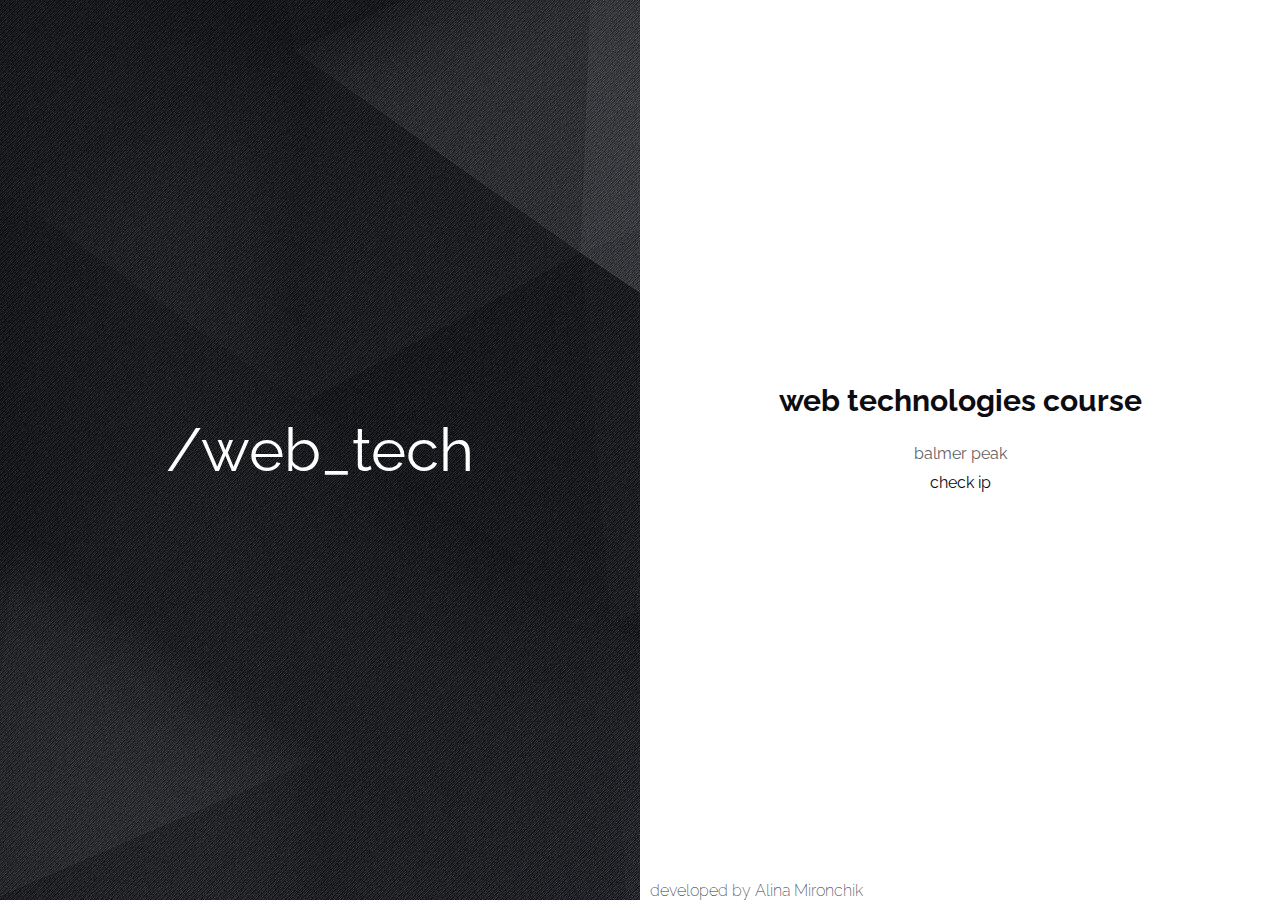
==== index.html @ 693d212e "Add main page" ====
<!DOCTYPE html>
<html lang="en">
<head>
  <meta charset="UTF-8">
  <meta name="viewport" content="width=device-width, initial-scale=1.0">
  <meta http-equiv="X-UA-Compatible" content="ie=edge">
  <link rel="icon" href="/favicon.ico" type="image/x-icon">
  <link rel="stylesheet" href="reset.css">
  <link rel="stylesheet" href="main-style.css">
  <link href="https://fonts.googleapis.com/css?family=Raleway&display=swap" rel="stylesheet">
  <title>web technologies course</title>
</head>
<body>
  <div class="wrapper">
    <div class="left-block image">
      <p>/web_tech</p>
    </div>
    <div class="main">
      <main>
        <div class="nav">
          <h1>web technologies course</h1>
          <ul>
            <li><a href="./laba1/index.html">balmer peak</a></li>
            <li>check ip</li>
          </ul>
        </div>
      </main>
      <footer>
        <h3>developed by Alina Mironchik</h3>
      </footer>
    </div>
  </div>
</body>
</html>
---- main-style.css ----
* {
  font-family: 'Raleway', sans-serif;
  color: #0c0c11;
}
body {
  width: 100%;
  height: 100vh
}
.wrapper {
  display: flex;
  height: 100%;
}
.left-block {
  display: flex;
  align-items: center;
  justify-content: center;
  width: 50%;
}
.image {
  background-image: url("./images/main-bg.jpg");
}
.image p {
  color: #fff;
  font-size: 60px;
}
h1 {
  font-size: 30px;
  margin-bottom: 20px;
}
.main {
  display: flex;
  flex-direction: column;
  width: 50%;
  justify-content: space-between;
}
main {
  display: flex;
  flex: 1;
  align-items: center;
  justify-content: center;
}
.nav {
  display: flex;
  flex-direction: column;
  align-items: center;
  width: 100%;
}
.nav ul {
  list-style-type: none;
  margin: 0;
  padding: 0;
  text-align: center;
  width: 100%;
}
.nav ul li {
  padding: 5px;
  display: block;
}
.nav a {
  color: #3a3b3f;
  display: block;
  opacity: .8;
}
footer h3 {
  color: #3a3b3f;
  padding-left: 10px;
  font-weight: 200;
}
a:hover {
  text-decoration: underline;
  opacity: 1;
}
a:visited {
  text-decoration: none;
  color: inherit;
}
.btn-submit {
  padding: 8px;
  font-size: 16px;
  background-color: #377765;
  color: #fff;
  opacity: .8;
  border-radius: 5px;
}
.btn-submit:hover {
  opacity: 1;
}
input {
  border-radius: 5px;
  text-decoration: none;
  border: 1px solid #377765;
  padding: 5px;
}
.form-group {
  display: flex;
  align-items: center;
  padding: 10px 0;
}
#bodyWeight {
  margin-left: 10px;
}
.form {
  margin-right: 50px;
}
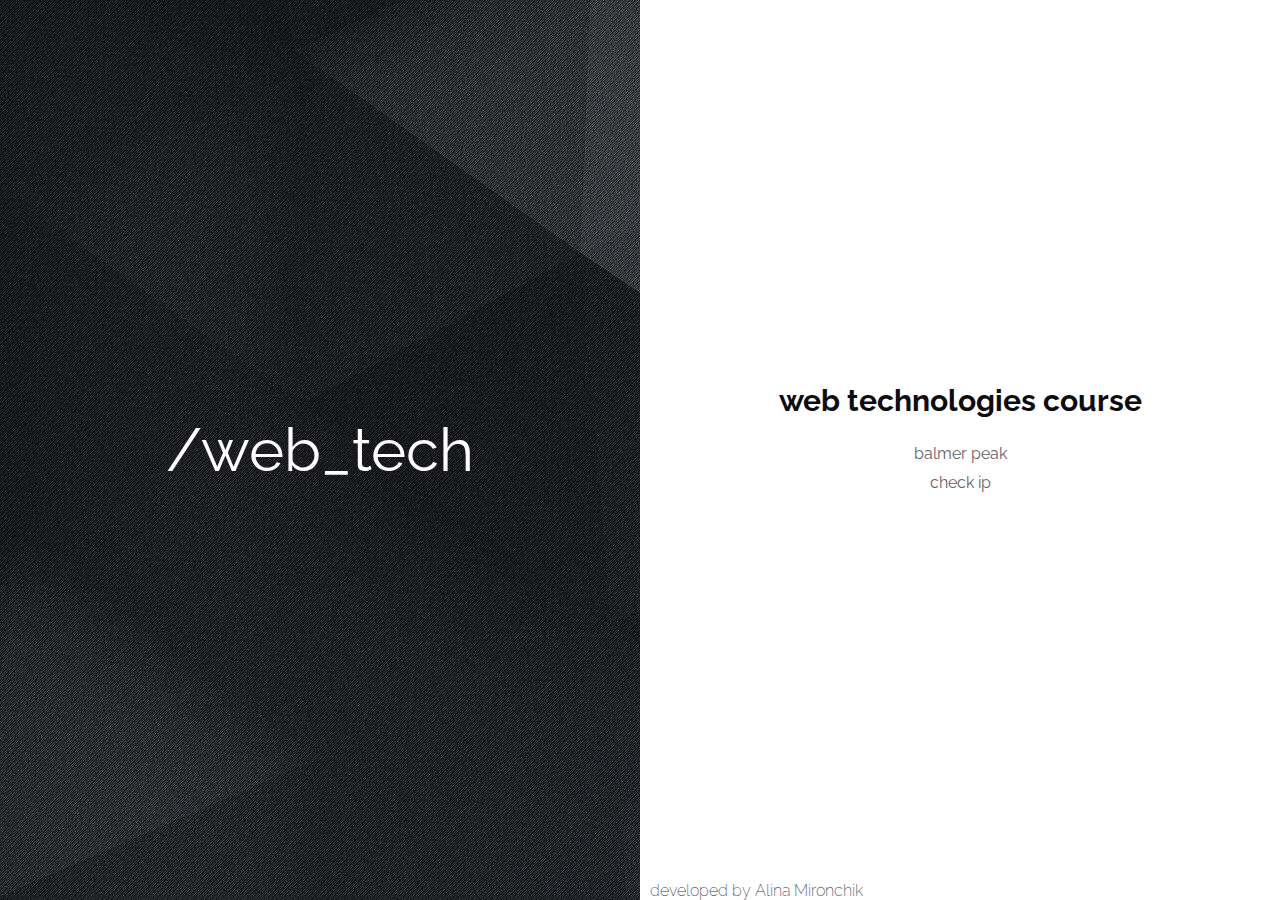
==== commit b3846571: "Add check ip lab" ====
--- a/index.html
+++ b/index.html
@@ -21,7 +21,7 @@
           <h1>web technologies course</h1>
           <ul>
             <li><a href="./laba1/index.html">balmer peak</a></li>
-            <li>check ip</li>
+            <li><a href="./laba2/index.html">check ip</a></li>
           </ul>
         </div>
       </main>
--- a/main-style.css
+++ b/main-style.css
@@ -101,4 +101,7 @@
 }
 .form {
   margin-right: 50px;
+}
+img {
+  max-width: 409px;
 }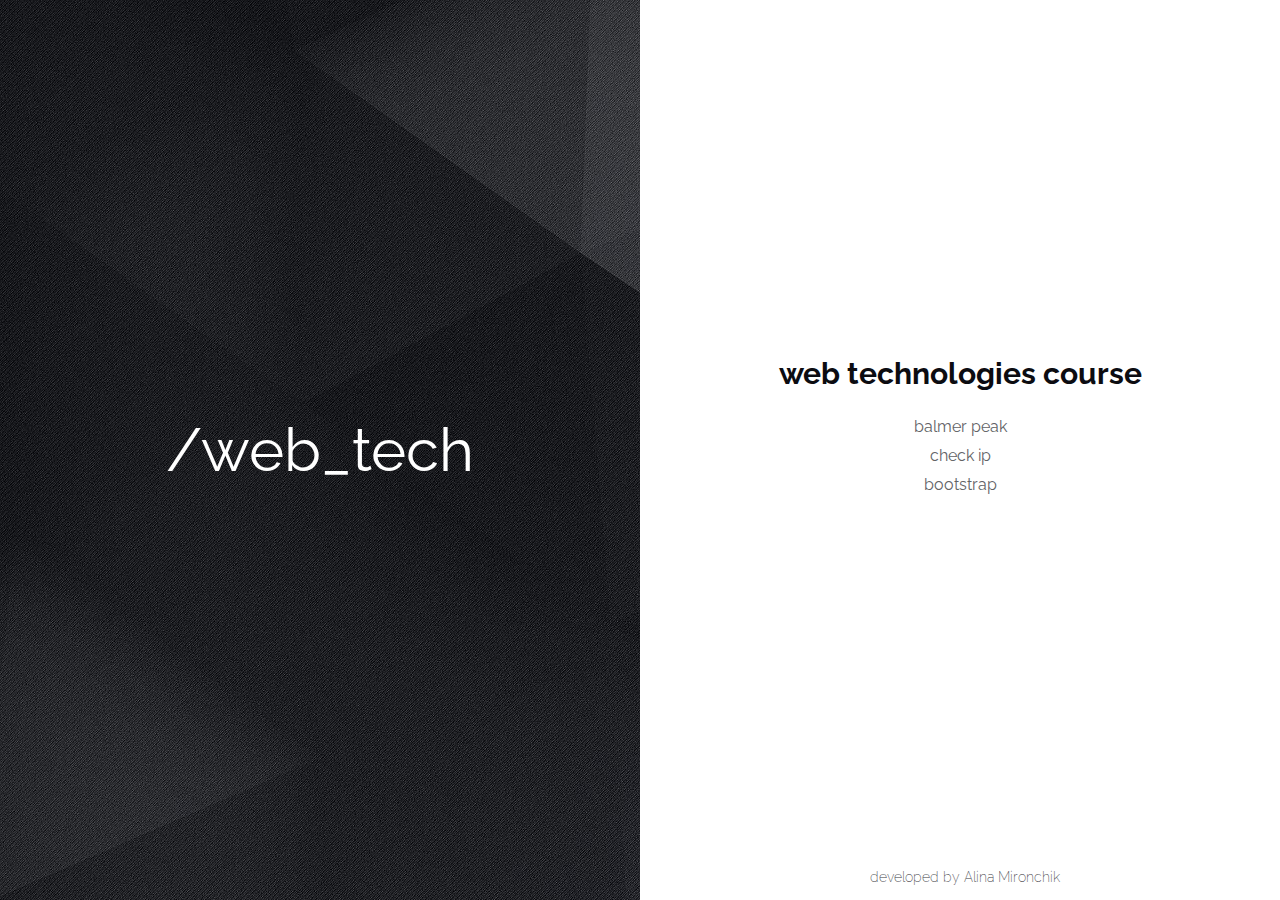
==== commit 686fffec: "Add bootstrap task" ====
--- a/index.html
+++ b/index.html
@@ -22,11 +22,12 @@
           <ul>
             <li><a href="./laba1/index.html">balmer peak</a></li>
             <li><a href="./laba2/index.html">check ip</a></li>
+            <li><a href="./bootstrap/index.html">bootstrap</a></li>
           </ul>
         </div>
       </main>
       <footer>
-        <h3>developed by Alina Mironchik</h3>
+        <h3 class="footer-text">developed by Alina Mironchik</h3>
       </footer>
     </div>
   </div>
--- a/main-style.css
+++ b/main-style.css
@@ -4,7 +4,8 @@
 }
 body {
   width: 100%;
-  height: 100vh
+  height: 100vh;
+  margin: 0;
 }
 .wrapper {
   display: flex;
@@ -15,6 +16,9 @@
   align-items: center;
   justify-content: center;
   width: 50%;
+}
+.left-block img {
+  max-width: 409px;
 }
 .image {
   background-image: url("./images/main-bg.jpg");
@@ -61,10 +65,13 @@
   display: block;
   opacity: .8;
 }
-footer h3 {
+.footer-text {
   color: #3a3b3f;
   padding-left: 10px;
   font-weight: 200;
+  font-size: 14px;
+  text-align: center;
+  margin: 14px;
 }
 a:hover {
   text-decoration: underline;
@@ -102,6 +109,10 @@
 .form {
   margin-right: 50px;
 }
-img {
-  max-width: 409px;
-}+.fixed {
+  position: fixed;
+  right: 0;
+  bottom: 0;
+  left: 0;
+  z-index: 1030;
+}
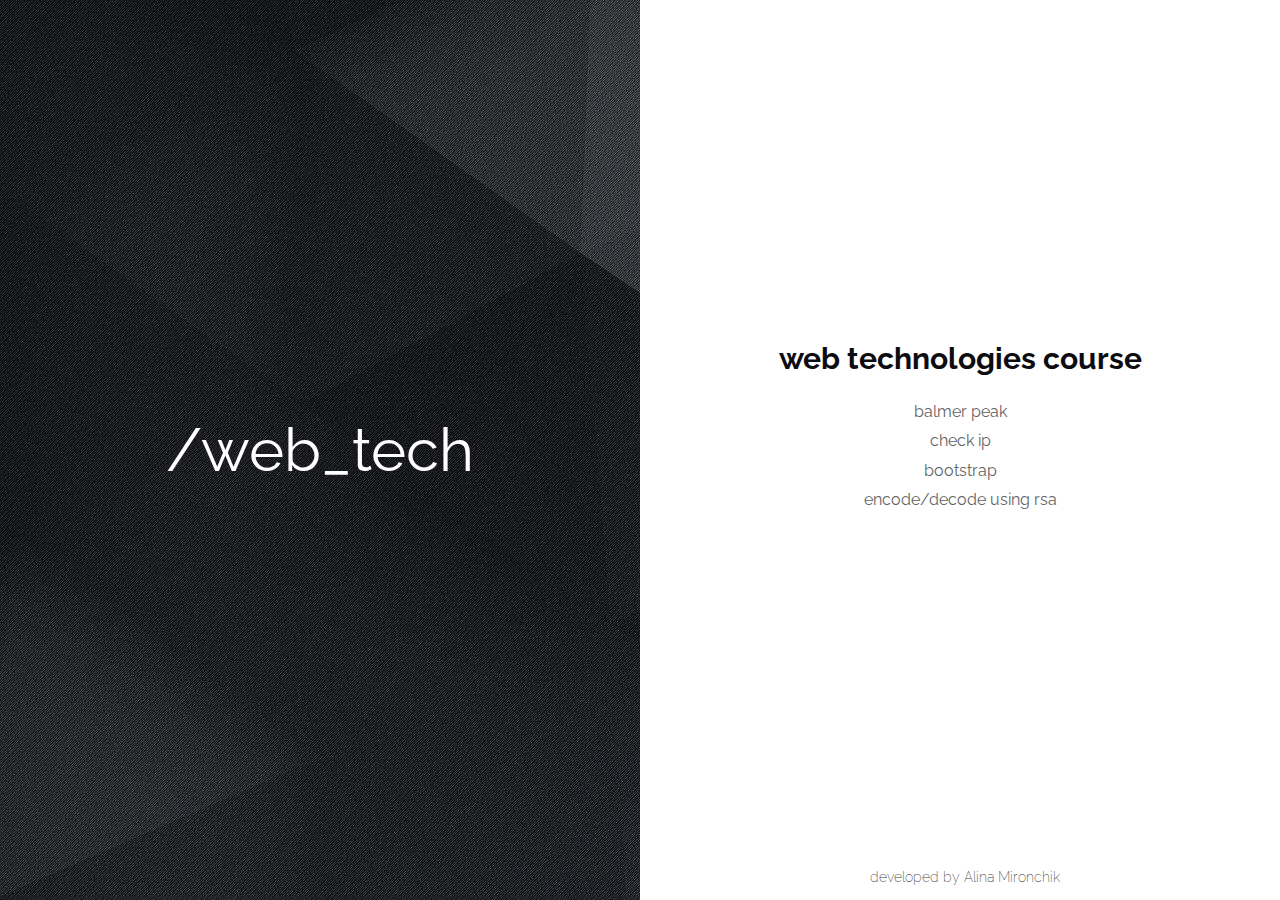
==== commit e74a03d0: "Add rsa encode/decode task" ====
--- a/index.html
+++ b/index.html
@@ -23,6 +23,7 @@
             <li><a href="./laba1/index.html">balmer peak</a></li>
             <li><a href="./laba2/index.html">check ip</a></li>
             <li><a href="./bootstrap/index.html">bootstrap</a></li>
+            <li><a href="./rsa/index.html">encode/decode using rsa</a></li>
           </ul>
         </div>
       </main>
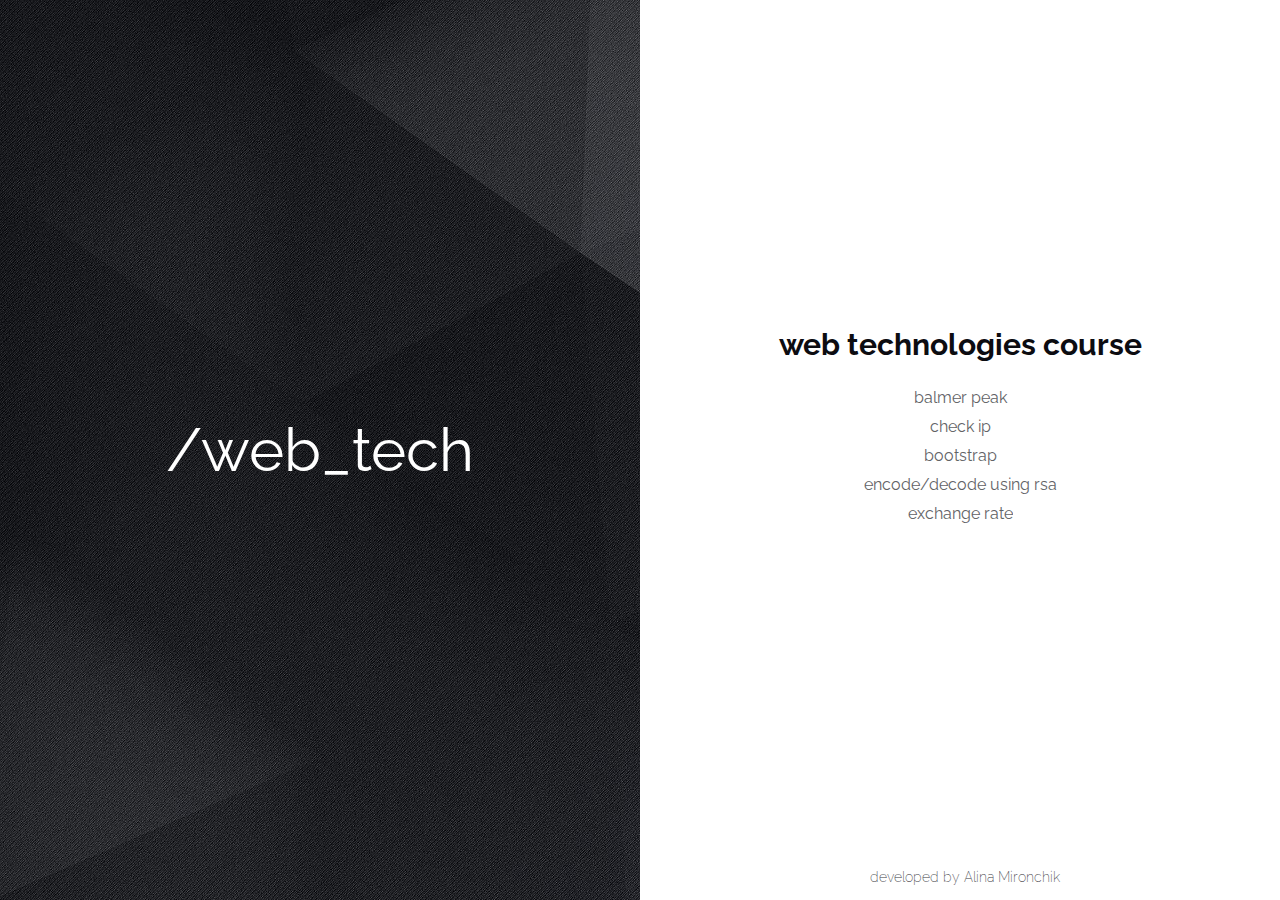
==== commit 91b39af8: "Add exchange rate task" ====
--- a/index.html
+++ b/index.html
@@ -24,6 +24,7 @@
             <li><a href="./laba2/index.html">check ip</a></li>
             <li><a href="./bootstrap/index.html">bootstrap</a></li>
             <li><a href="./rsa/index.html">encode/decode using rsa</a></li>
+            <li><a href="./exchangeRate/index.html">exchange rate</a></li>
           </ul>
         </div>
       </main>
--- a/main-style.css
+++ b/main-style.css
@@ -115,4 +115,5 @@
   bottom: 0;
   left: 0;
   z-index: 1030;
+  background-color: #ffffffb8;
 }
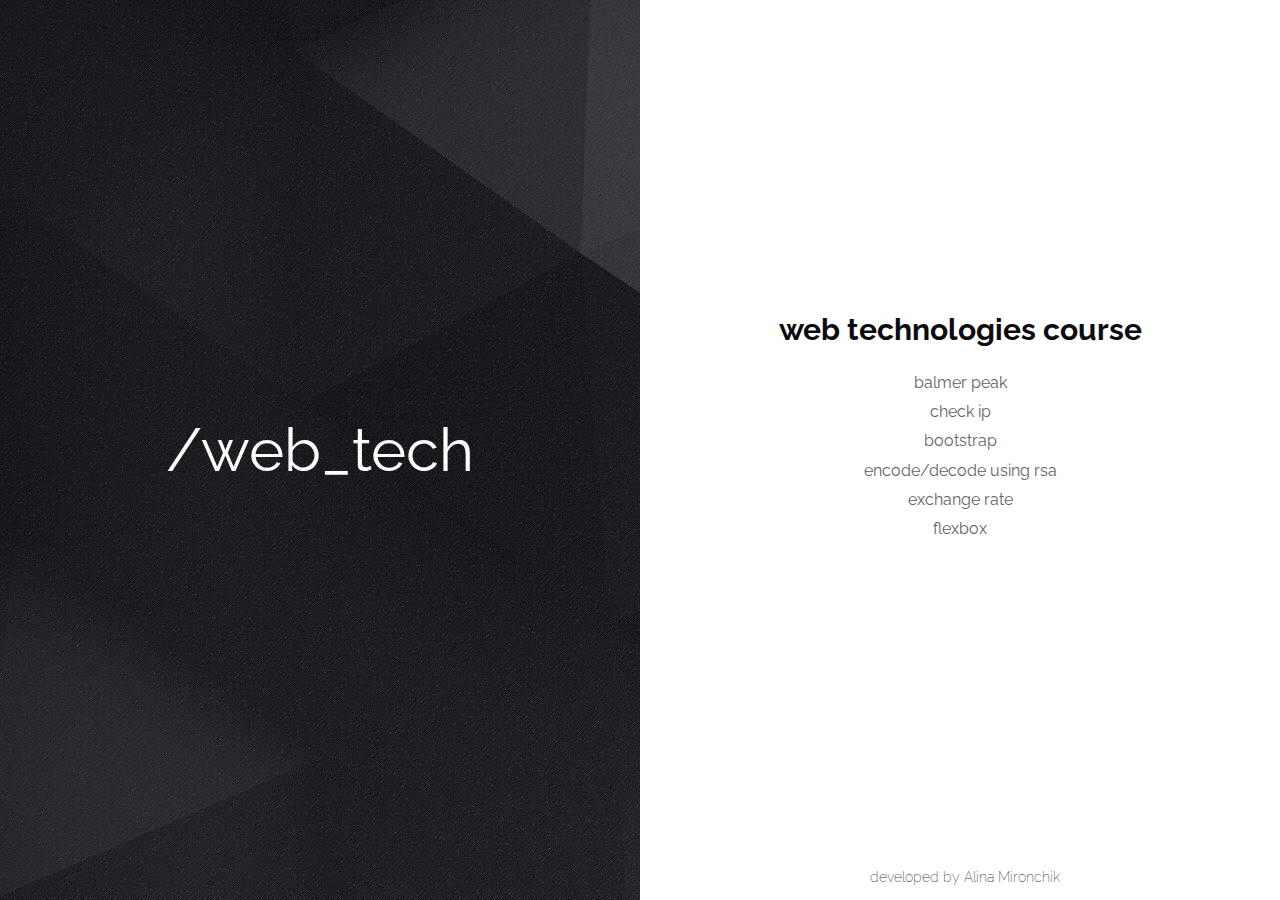
==== commit 0189cdc5: "Add flexbox task" ====
--- a/index.html
+++ b/index.html
@@ -25,6 +25,7 @@
             <li><a href="./bootstrap/index.html">bootstrap</a></li>
             <li><a href="./rsa/index.html">encode/decode using rsa</a></li>
             <li><a href="./exchangeRate/index.html">exchange rate</a></li>
+            <li><a href="./flexbox/index.html">flexbox</a></li>
           </ul>
         </div>
       </main>
--- a/main-style.css
+++ b/main-style.css
@@ -117,3 +117,12 @@
   z-index: 1030;
   background-color: #ffffffb8;
 }
+.central-column {
+  display: flex;
+  flex-direction: column;
+  align-items: center;
+  justify-content: center;
+}
+.flex-container {
+  display: flex;
+}
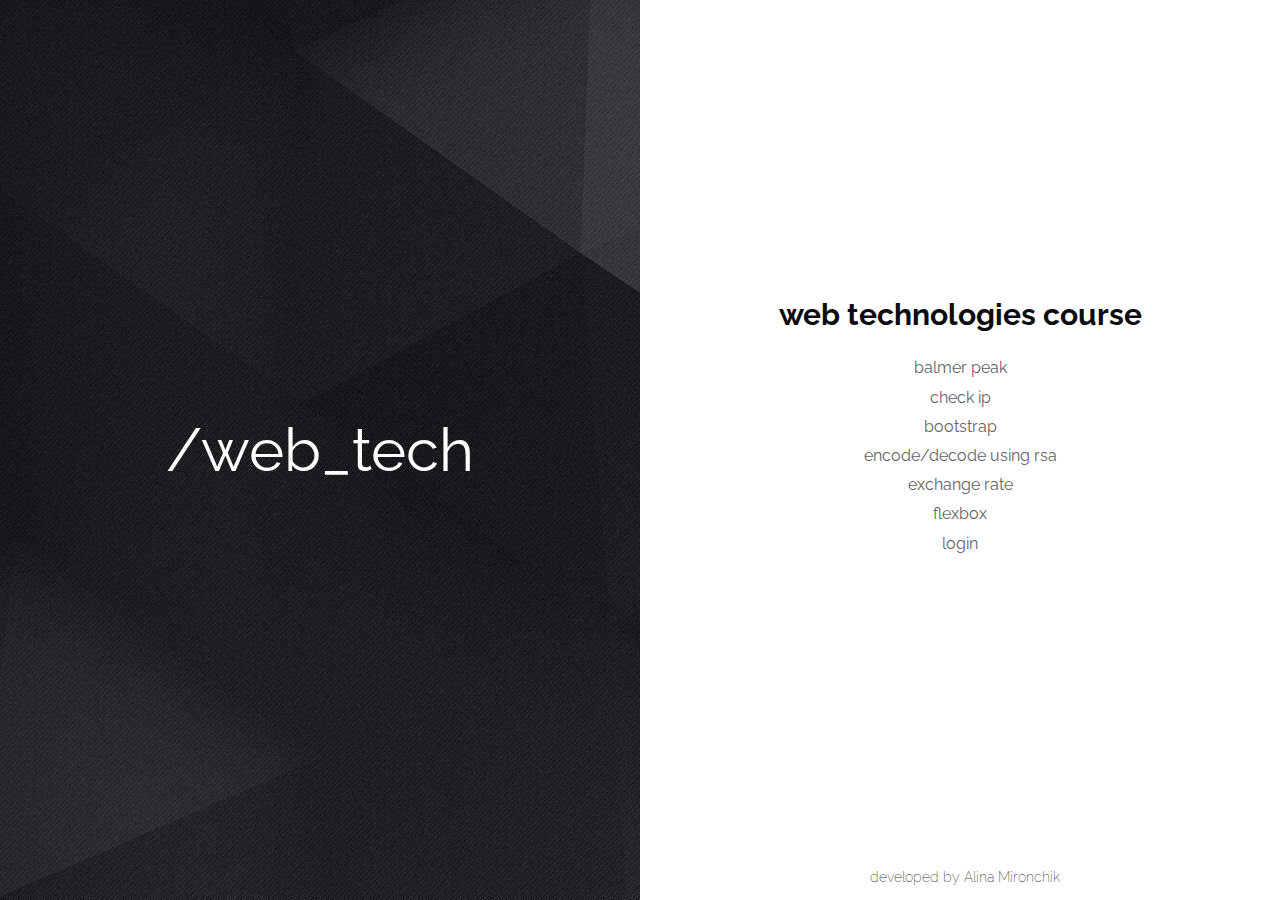
==== commit 16903294: "Add login page" ====
--- a/index.html
+++ b/index.html
@@ -26,6 +26,7 @@
             <li><a href="./rsa/index.html">encode/decode using rsa</a></li>
             <li><a href="./exchangeRate/index.html">exchange rate</a></li>
             <li><a href="./flexbox/index.html">flexbox</a></li>
+            <li><a href="./login/index.html">login</a></li>
           </ul>
         </div>
       </main>
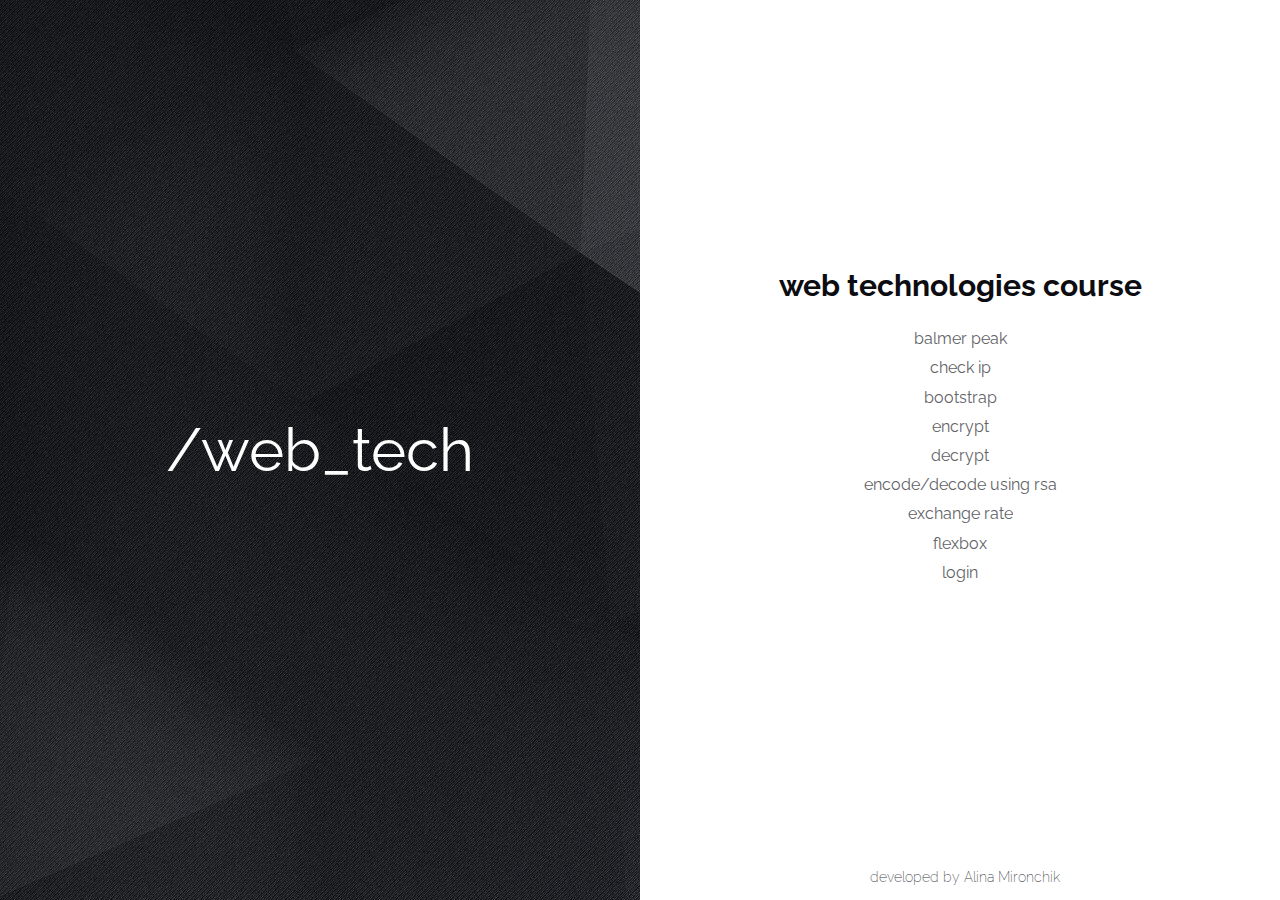
==== commit cab91fc6: "Add encrypt/decrypt" ====
--- a/index.html
+++ b/index.html
@@ -23,6 +23,8 @@
             <li><a href="./laba1/index.html">balmer peak</a></li>
             <li><a href="./laba2/index.html">check ip</a></li>
             <li><a href="./bootstrap/index.html">bootstrap</a></li>
+            <li><a href="./encrypt/index.html">encrypt</a></li>
+            <li><a href="./decrypt/index.html">decrypt</a></li>
             <li><a href="./rsa/index.html">encode/decode using rsa</a></li>
             <li><a href="./exchangeRate/index.html">exchange rate</a></li>
             <li><a href="./flexbox/index.html">flexbox</a></li>
